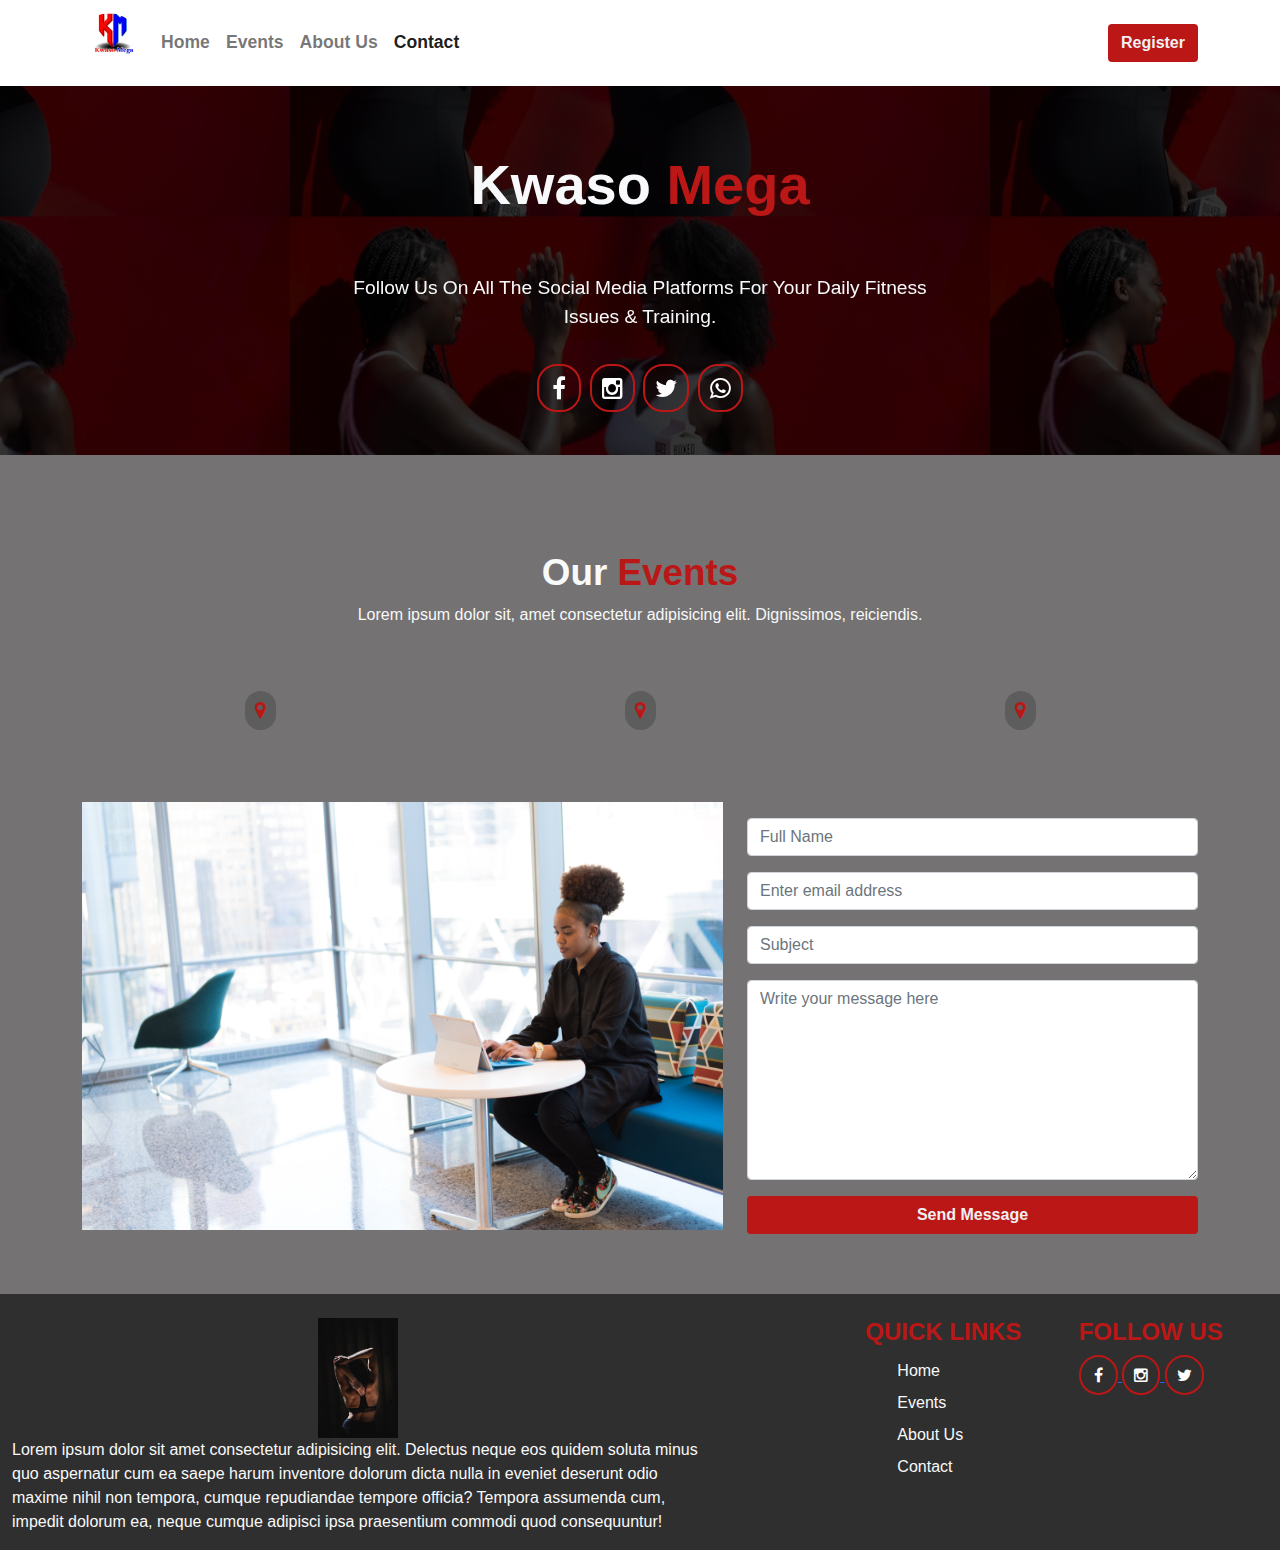
==== contact.html @ 6210cc2a "initial commit" ====
<!DOCTYPE html>
<html lang="en">
    <head>
        <meta charset="UTF-8">
        <meta http-equiv="X-UA-Compatible" content="IE=edge">
        <meta name="viewport" content="width=device-width, initial-scale=1.0">
        <meta name="keywords" content="Fitness, Health, Ghana, Aerobics">
        <meta name="description" content="Kwaso Mega is fitness club in Ghana with aim to let people stay healthy.">
        <title>Home - Kwaso Mega</title>
        <link rel="stylesheet" href="assets/css/all.min.css">
        <link rel="stylesheet" href="assets/css/fontawesome.css">
        <link rel="stylesheet" href="bootstrap/css/bootstrap.min.css">
        <link rel="stylesheet" href="assets/css/fitness.css">
        <link rel="stylesheet" href="dist/aos.css">
    </head>
    <body>
        <nav class="navbar navbar-expand-lg navbar-light fixed-top" id="navbar-design">
            <div class="container">
                <a class="navbar-brand" href="index.html">
                    <img
                        src="assets/images/logo.jpg"
                        class="img-fluid rounded-pill"
                        width="55"
                        height="55"
                    >
                </a>
                <button
                    type="button"
                    class="navbar-toggler"
                    data-bs-target="#navbarSupportedContent"
                    data-bs-toggle="collapse"
                    aria-label="Toggle Navigation"
                    aria-expanded="false"
                >
                    <span class="navbar-toggler-icon"></span>
                </button>
                <div class="navbar-collapse collapse" id="navbarSupportedContent">
                    <ul class="navbar-nav">
                        <li class="nav-item">
                            <a
                                class="nav-link"
                                href="index.html"
                                target="_self"
                                style="font-size: 1.1em; font-weight: 800"
                            >Home</a>
                        </li>
                        <li class="nav-item">
                            <a
                                class="nav-link"
                                href="events.html"
                                target="_blank"
                                style="font-size: 1.1em; font-weight: 800"
                            >Events</a>
                        </li>
                        <li class="nav-item">
                            <a
                                class="nav-link"
                                href="about.html"
                                target="_blank"
                                style="font-size: 1.1em; font-weight: 800"
                            >About Us</a>
                        </li>
                        <li class="nav-item">
                            <a
                                class="nav-link active"
                                href="contact.html"
                                target="_blank"
                                style="font-size: 1.1em; font-weight: 800"
                            >Contact</a>
                        </li>
                    </ul>
                    <ul class="navbar-nav ms-auto">
                        <a href="register.html" class="btn btn-md nav-btn text-decoration-none">Register</a>
                    </ul>
                </div>
            </div>
        </nav>
        <div class="container-fluid" id="below-contact-navbar">
            <div class="row justify-content-center">
                <div
                    class="col-sm-12 col-md-6 col-lg-6 text-center py-5"
                    data-aos="zoom-in"
                    data-aos-delay="100"
                    data-aos-duration="2000"
                >
                    <h1 class="text-light py-5">Kwaso
                        <span class="fit">Mega</span>
                    </h1>
                    <p class="first-paragraph text-light">
                        Follow Us On All The Social Media Platforms For Your Daily Fitness Issues & Training.
                                <p></p>
                                <i class="fa fa-facebook mt-3" style="font-size: 1.5em"></i>&nbsp;
                                <i class="fa fa-instagram mt-3" style="font-size: 1.5em"></i>&nbsp;
                                <i class="fa fa-twitter mt-3" style="font-size: 1.5em"></i>&nbsp;
                                <i class="fa fa-whatsapp mt-3" style="font-size: 1.5em"></i>
                            </div>
                    </div>
                </div>
            </div>
            <div class="container mt-5">
                <div class="row">
                    <div class="col-12 text-center py-5 text-light">
                        <h3 class="events">Our <span class="event">Events</span></h3>
                        <p class="text-light">Lorem ipsum dolor sit, amet consectetur adipisicing elit. Dignissimos, reiciendis.</p>
                    </div>
                    <div class="col-sm-12 col-md-4 col-lg-4 text-center mb-4">
                     <i class="fa fa-map-marker"></i>
                    </div>
                    <div class="col-sm-12 col-md-4 col-lg-4 text-center mb-4">
                        <i class="fa fa-map-marker"></i>
                       </div>
                       <div class="col-sm-12 col-md-4 col-lg-4 text-center mb-4">
                       <i class="fa fa-map-marker"></i>
                       </div>
                </div>
            </div>
            <div class="container mt-5">
                <div class="row justify-content-center">
                    <div class="col-sm-12 col-md-7 col-lg-7">
                        <img src="assets/images/contact-bg.jpg" class="img-fluid" alt="">
                    </div>
                    <div class="col-sm-12 col-md-5 col-lg-5">
                       <form action="" method="POST">
                         <fieldset>
                            <div class="form-group mt-3">
                                <input type="text" name="fullName" placeholder="Full Name" required="" class="form-control">
                            </div>
                            <div class="form-group mt-3">
                                <input type="email" name="email" required="" class="form-control" placeholder="Enter email address">
                            </div>
                            <div class="form-group mt-3">
                                <input type="text" name="subject" required="" class="form-control" placeholder="Subject">
                            </div>
                            <div class="form-group mt-3">
                                <textarea class="form-control" name="message" required="" placeholder="Write your message here" style="height: 200px"></textarea>     
                            </div>
                            <div class="form-group mt-3">
                                <input type="submit" name="sendMessage" required="" class="form-control btn reg-btn" value="Send Message">
                            </div>
                         </fieldset>
                       </form>
                    </div>
                </div>
            </div>
            <footer class="container-fluid" id="footer">
                <div class="row justify-content-center">
                    <div class="col-md-8 mt-4">
                        <div class="col-md-10">
                            <center>
                                <img
                                    src="assets/images/photo-1539794830467-1f1755804d13.jpeg"
                                    alt=""
                                    class="img-fluid"
                                    style="width: 80px;"
                                >
                            </center>
                            <p class="text-light">Lorem ipsum dolor sit amet consectetur adipisicing elit. Delectus neque eos quidem soluta minus quo aspernatur cum ea saepe harum inventore dolorum dicta nulla in eveniet deserunt odio maxime nihil non tempora, cumque repudiandae tempore officia? Tempora assumenda cum, impedit dolorum ea, neque cumque adipisci ipsa praesentium commodi quod consequuntur!</p>
                        </div>
                    </div>
                    <div class="col-md-2 mt-4">
                        <h4>Quick Links</h4>
                        <ul>
                            <li>
                                <a href="index.html" class="text-decoration-none text-light">Home</a>
                            </li>
                            <li>
                                <a href="events.html" class="text-decoration-none text-light">Events</a>
                            </li>
                            <li>
                                <a href="" class="text-decoration-none text-light">About Us</a>
                            </li>
                            <li>
                                <a href="" class="text-decoration-none text-light">Contact</a>
                            </li>
                        </ul>
                    </div>
                    <div class="col-md-2 mt-4">
                        <h4>Follow Us</h4>
                        <a href="">
                            <i class="fa fa-facebook"></i>
                        </a>
                        <a href="">
                            <i class="fa fa-instagram"></i>
                        </a>
                        <a href="">
                            <i class="fa fa-twitter"></i>
                        </a>
                    </div>
                </div>
            </footer>
            <script src="bootstrap/js/bootstrap.min.js"></script>
            <script src="bootstrap/jquery/jquery.min.js"></script>
            <script src="bootstrap/js/bootstrap.bundle.min.js"></script>
            <script src="dist/aos.js"></script>
            <script>
    AOS.init();
            </script>
        </body>
    </html>
---- assets/css/fitness.css ----
:root{
    --red: #bb1717;
    --blue: blue;
}
* {
    padding: 0;
    margin: 0;
    box-sizing: border-box;
}
body {
    width: 100%;
    height: 100vh;
    font-family: "Roboto", sans-serif;
    background: rgb(116, 114, 114);
}
p {
    color: #000;
    font-size: 1em;
}
#navbar-design {
    background: #fff;
}
.nav-btn {
    background: var(--red);
    color: #f0f0f0;
}
.reg-btn {
    background: var(--red);
    color: #f0f0f0;
}
.reg-btn:active {
    transform: scale(1.1) 
}
#below-navbar {
    margin-top: 55px;
}
h1 {
    font-weight: 800;
    font-size: 3.5em;
}
.first-paragraph {
    font-size: 1.2em;
}
.fit {
    color: var(--red);
    animation: blur 2s infinite;
}
.fa-map-marker {
    background: rgb(94, 93, 93);
    backdrop-filter: blur(5px);
    color: var(--red);
    font-size: 1.2em;
    padding: 10px 10px;
    border-radius: 100px;
}
#sec-col img {
    width: 100%;
    height: auto;
    max-height: 500px;
}
.contain {
    background: #f0f0f0;
    color: #0000;
    border-bottom: 5px solid var(--red);
    backdrop-filter: blur(5px)
}
.events {
    font-weight: 800;
    font-size: 2.3em;
}
.event {
    color: var(--red);
}
.what-we-do {
    font-size: 2.3em;
    font-weight: 800;
    color: var(--red);
}
.p-title {
    color: var(--red);
    font-weight: 700;
    padding: 5px 5px;
    text-transform: uppercase;
    font-size: 1.5em;
}
.benefits {
    background: #f0f0f0;
    color: #000;
    box-shadow: 2px 2px 0px 2px var(--red);
    border-bottom: 5px solid var(--red);
}
ol li {
    line-height: 2;
}
.btn {
    font-weight: 600;
    font-size: 1em;
}
/*** Events Page Design *****/
#below-events-navbar {
    background-image: linear-gradient(rgba(0, 0, 0, 0.8), rgba(0, 0, 0, 0.8)), url('../images/IMG-20221102-WA0007.jpg');
    background-attachment: fixed;
    background-position: center center;
    margin-top: 55px;
}
.fa-arrow-down {
    background: #fff;
    color: var(--red);
    font-size: 2.5em;
    border-radius: 50px;
    padding: 10px 10px;
    animation: fadeIn 2s infinite;
}
.fa-arrow-down:hover {
    animation-play-state: paused;
    cursor: pointer;
}
.price {
    color: #f0f0f0;
    font-size: 1.2em;
}
.fa-star {
    color: goldenrod;
}
/*** Contact Page Design ****/
#below-contact-navbar {
    background-image: linear-gradient(rgba(0, 0, 0, 0.8), rgba(0, 0, 0, 0.8)), url('../images/photo-1627483262112-039e9a0a0f16.jpeg');
    height: 400px;
    background-attachment: fixed;
    background-position: center center;
    margin-top: 55px;
}
/**** Signup Design *****/
footer {
    background: rgb(48, 47, 47);
    margin-top: 60px;
}
h4 {
    color: var(--red);
    text-transform: uppercase;
    font-weight: 700;
}
ul {
    list-style-type: none;
}
ul li a {
    line-height: 2;
    font-size: 1em;
}
.fa-facebook {
    font-size: 1em;
    border: 2px solid var(--red);
    color: #fff;
    padding: 10px 13px;
    border-radius: 20px;
}
.fa-instagram, .fa-twitter, .fa-whatsapp {
    font-size: 1em;
    border: 2px solid var(--red);
    color: #fff;
    padding: 10px 10px;
    border-radius: 20px;
}
.fa-instagram:hover {
    cursor: pointer;
    transform: scale(1.2);
    transition: all 0.5s ease-in-out;
} 
.fa-twitter:hover {
    cursor: pointer;
    transform: scale(1.2);
    transition: all 0.5s ease-in-out;
} 
.fa-whatsapp:hover {
    cursor: pointer;
    transform: scale(1.2);
    transition: all 0.5s ease-in-out;
}
.fa-facebook:hover {
    cursor: pointer;
    transform: scale(1.2);
    transition: all 0.5s ease-in-out;
}
@keyframes blur {
    0% {
       filter: blur(0.01)
    }
    100% {
        filter: blur(12px) opacity(0%)
    }
}
@keyframes fadeIn {
    0% {
        opacity: 0.9;
        color:rgb(94, 93, 93);
    }
    50% {
        transform: translateY(20px);
    }
    75% {
        transform: translateY(20px);
    }
    100% {
        opacity: 0.9;
    }
}
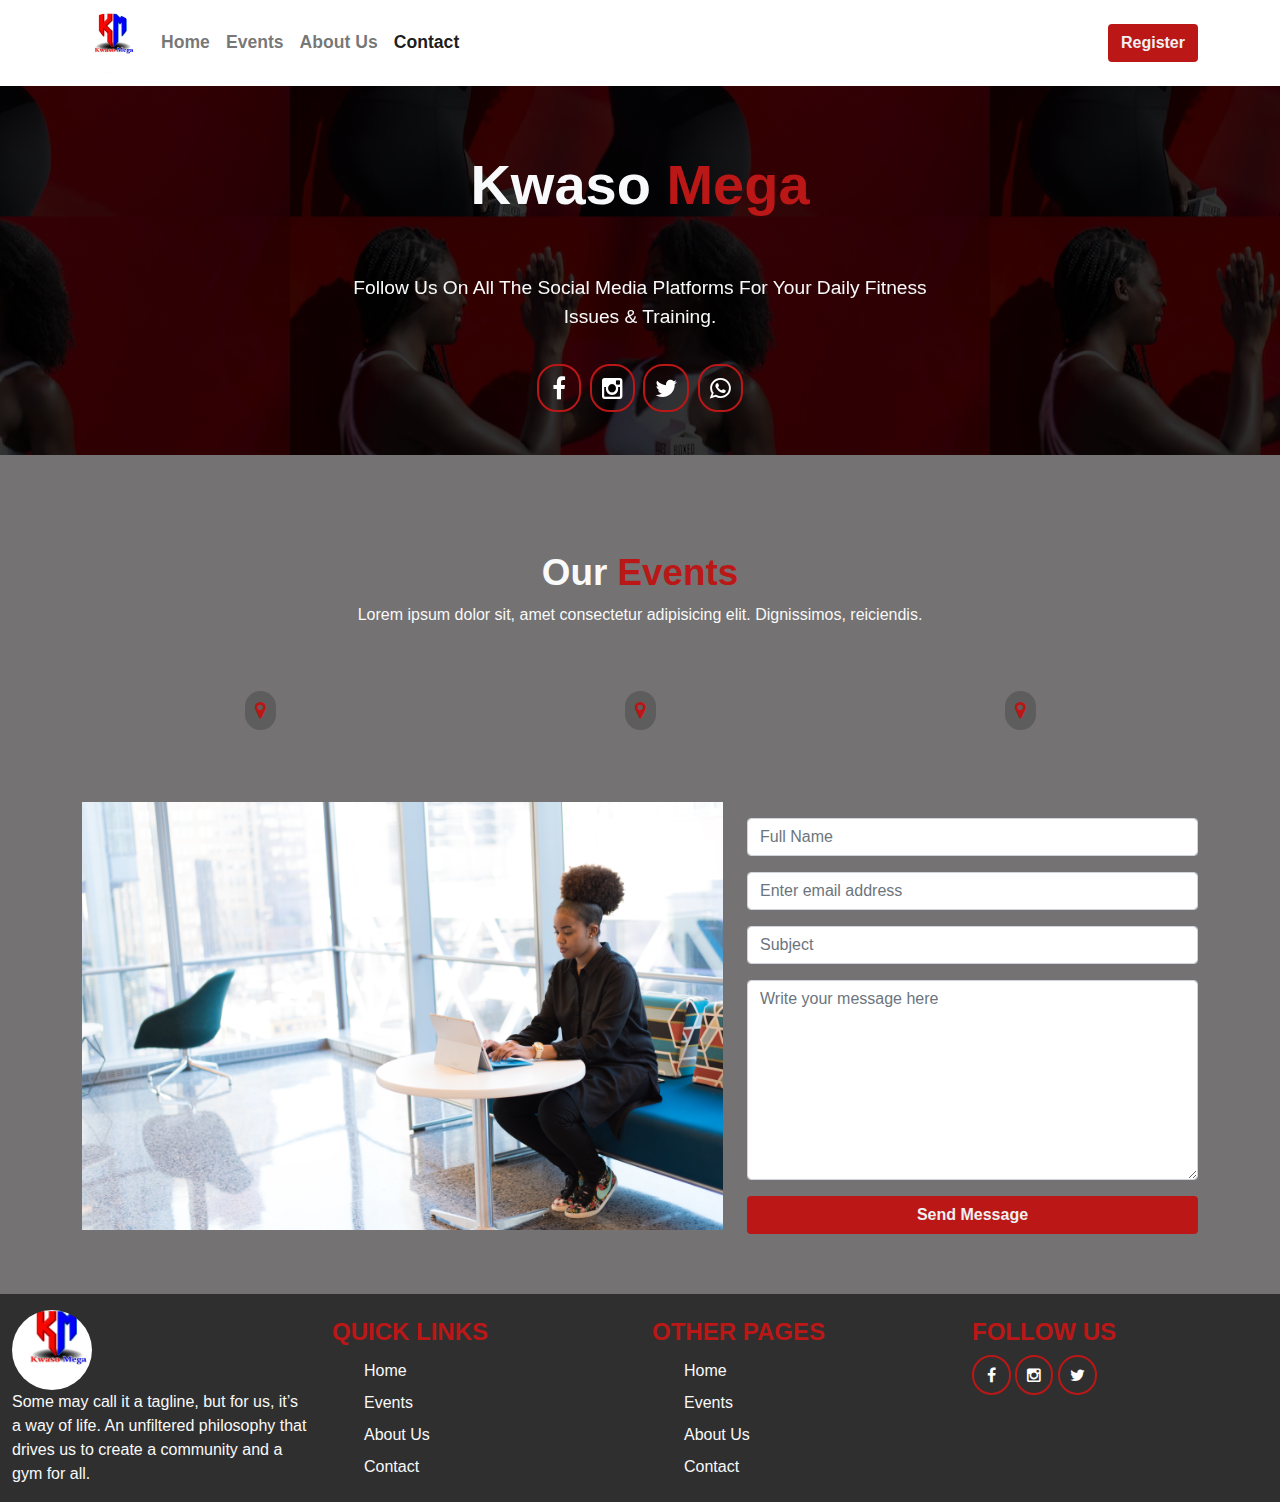
==== commit 75534f37: "another commit" ====
--- a/contact.html
+++ b/contact.html
@@ -144,47 +144,34 @@
             </div>
             <footer class="container-fluid" id="footer">
                 <div class="row justify-content-center">
-                    <div class="col-md-8 mt-4">
-                        <div class="col-md-10">
-                            <center>
-                                <img
-                                    src="assets/images/photo-1539794830467-1f1755804d13.jpeg"
-                                    alt=""
-                                    class="img-fluid"
-                                    style="width: 80px;"
-                                >
-                            </center>
-                            <p class="text-light">Lorem ipsum dolor sit amet consectetur adipisicing elit. Delectus neque eos quidem soluta minus quo aspernatur cum ea saepe harum inventore dolorum dicta nulla in eveniet deserunt odio maxime nihil non tempora, cumque repudiandae tempore officia? Tempora assumenda cum, impedit dolorum ea, neque cumque adipisci ipsa praesentium commodi quod consequuntur!</p>
-                        </div>
+                    <div class="col-md-3 mt-3">
+                        <img src="assets/images/logo.jpg" alt="" class="img-fluid rounded-pill" style="width: 80px; height: 80px;">
+                        <p class="text-light">Some may call it a tagline, but for us, it’s a way of life. An unfiltered philosophy that drives us to create a community and a gym for all.</p>
                     </div>
-                    <div class="col-md-2 mt-4">
+                    <div class="col-md-3 mt-4">
                         <h4>Quick Links</h4>
                         <ul>
-                            <li>
-                                <a href="index.html" class="text-decoration-none text-light">Home</a>
-                            </li>
-                            <li>
-                                <a href="events.html" class="text-decoration-none text-light">Events</a>
-                            </li>
-                            <li>
-                                <a href="" class="text-decoration-none text-light">About Us</a>
-                            </li>
-                            <li>
-                                <a href="" class="text-decoration-none text-light">Contact</a>
-                            </li>
+                          <li><a href="index.html" class="text-decoration-none text-light">Home</a></li>
+                          <li><a href="events.html" class="text-decoration-none text-light">Events</a></li>
+                          <li><a href="" class="text-decoration-none text-light">About Us</a></li>
+                          <li><a href="" class="text-decoration-none text-light">Contact</a></li>
                         </ul>
                     </div>
-                    <div class="col-md-2 mt-4">
+                    <div class="col-md-3 mt-4">
+                        <h4>Other Pages</h4>
+                        <ul>
+                          <li><a href="index.html" class="text-decoration-none text-light">Home</a></li>
+                          <li><a href="events.html" class="text-decoration-none text-light">Events</a></li>
+                          <li><a href="" class="text-decoration-none text-light">About Us</a></li>
+                          <li><a href="" class="text-decoration-none text-light">Contact</a></li>
+                        </ul>
+                    </div>
+                    <div class="col-md-3 mt-4">
                         <h4>Follow Us</h4>
-                        <a href="">
-                            <i class="fa fa-facebook"></i>
-                        </a>
-                        <a href="">
-                            <i class="fa fa-instagram"></i>
-                        </a>
-                        <a href="">
-                            <i class="fa fa-twitter"></i>
-                        </a>
+                        <a href=""><i class="fa fa-facebook"></i></a>
+                        <a href=""><i class="fa fa-instagram"></i></a>
+                        <a href=""><i class="fa fa-twitter"></i></a>
+                        <a href=""><i class="fa fa-tiktok"></i></a>
                     </div>
                 </div>
             </footer>
